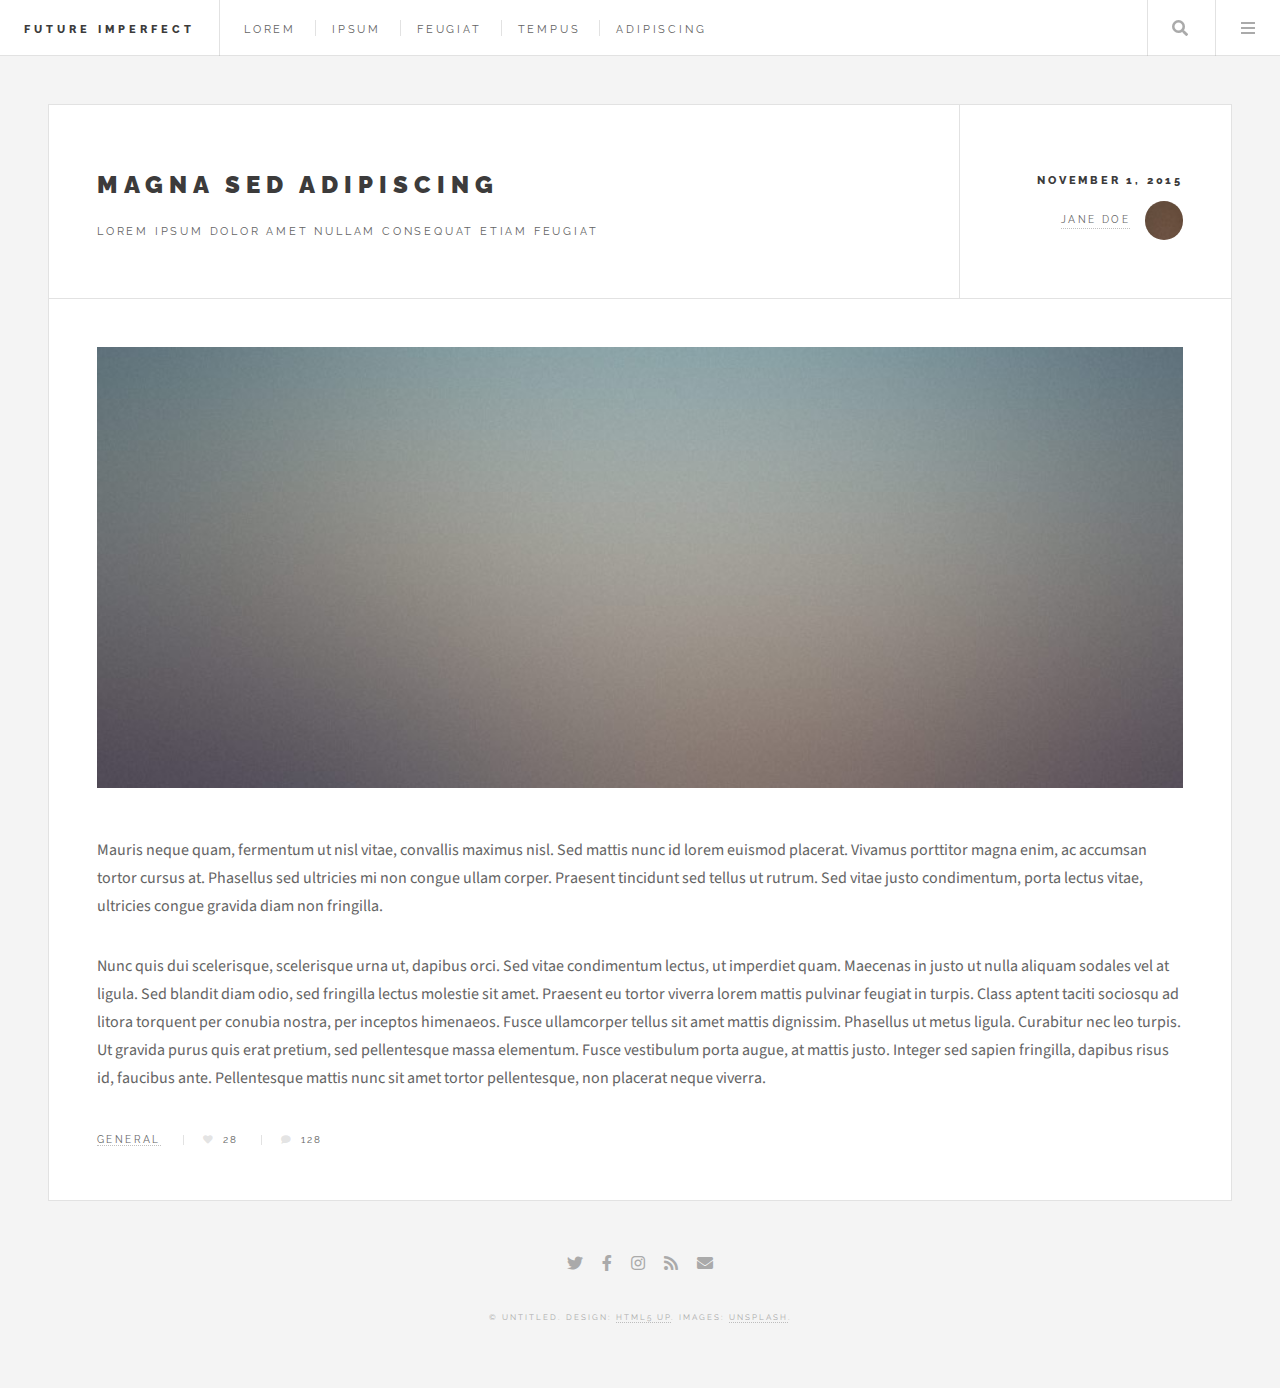
==== single.html @ 5e8f5e8c "new temp" ====
<!DOCTYPE HTML>
<!--
	Future Imperfect by HTML5 UP
	html5up.net | @ajlkn
	Free for personal and commercial use under the CCA 3.0 license (html5up.net/license)
-->
<html>
	<head>
		<title>Single - Future Imperfect by HTML5 UP</title>
		<meta charset="utf-8" />
		<meta name="viewport" content="width=device-width, initial-scale=1, user-scalable=no" />
		<link rel="stylesheet" href="assets/css/main.css" />
	</head>
	<body class="single is-preload">

		<!-- Wrapper -->
			<div id="wrapper">

				<!-- Header -->
					<header id="header">
						<h1><a href="index.html">Future Imperfect</a></h1>
						<nav class="links">
							<ul>
								<li><a href="#">Lorem</a></li>
								<li><a href="#">Ipsum</a></li>
								<li><a href="#">Feugiat</a></li>
								<li><a href="#">Tempus</a></li>
								<li><a href="#">Adipiscing</a></li>
							</ul>
						</nav>
						<nav class="main">
							<ul>
								<li class="search">
									<a class="fa-search" href="#search">Search</a>
									<form id="search" method="get" action="#">
										<input type="text" name="query" placeholder="Search" />
									</form>
								</li>
								<li class="menu">
									<a class="fa-bars" href="#menu">Menu</a>
								</li>
							</ul>
						</nav>
					</header>

				<!-- Menu -->
					<section id="menu">

						<!-- Search -->
							<section>
								<form class="search" method="get" action="#">
									<input type="text" name="query" placeholder="Search" />
								</form>
							</section>

						<!-- Links -->
							<section>
								<ul class="links">
									<li>
										<a href="#">
											<h3>Lorem ipsum</h3>
											<p>Feugiat tempus veroeros dolor</p>
										</a>
									</li>
									<li>
										<a href="#">
											<h3>Dolor sit amet</h3>
											<p>Sed vitae justo condimentum</p>
										</a>
									</li>
									<li>
										<a href="#">
											<h3>Feugiat veroeros</h3>
											<p>Phasellus sed ultricies mi congue</p>
										</a>
									</li>
									<li>
										<a href="#">
											<h3>Etiam sed consequat</h3>
											<p>Porta lectus amet ultricies</p>
										</a>
									</li>
								</ul>
							</section>

						<!-- Actions -->
							<section>
								<ul class="actions stacked">
									<li><a href="#" class="button large fit">Log In</a></li>
								</ul>
							</section>

					</section>

				<!-- Main -->
					<div id="main">

						<!-- Post -->
							<article class="post">
								<header>
									<div class="title">
										<h2><a href="#">Magna sed adipiscing</a></h2>
										<p>Lorem ipsum dolor amet nullam consequat etiam feugiat</p>
									</div>
									<div class="meta">
										<time class="published" datetime="2015-11-01">November 1, 2015</time>
										<a href="#" class="author"><span class="name">Jane Doe</span><img src="images/avatar.jpg" alt="" /></a>
									</div>
								</header>
								<span class="image featured"><img src="images/pic01.jpg" alt="" /></span>
								<p>Mauris neque quam, fermentum ut nisl vitae, convallis maximus nisl. Sed mattis nunc id lorem euismod placerat. Vivamus porttitor magna enim, ac accumsan tortor cursus at. Phasellus sed ultricies mi non congue ullam corper. Praesent tincidunt sed tellus ut rutrum. Sed vitae justo condimentum, porta lectus vitae, ultricies congue gravida diam non fringilla.</p>
								<p>Nunc quis dui scelerisque, scelerisque urna ut, dapibus orci. Sed vitae condimentum lectus, ut imperdiet quam. Maecenas in justo ut nulla aliquam sodales vel at ligula. Sed blandit diam odio, sed fringilla lectus molestie sit amet. Praesent eu tortor viverra lorem mattis pulvinar feugiat in turpis. Class aptent taciti sociosqu ad litora torquent per conubia nostra, per inceptos himenaeos. Fusce ullamcorper tellus sit amet mattis dignissim. Phasellus ut metus ligula. Curabitur nec leo turpis. Ut gravida purus quis erat pretium, sed pellentesque massa elementum. Fusce vestibulum porta augue, at mattis justo. Integer sed sapien fringilla, dapibus risus id, faucibus ante. Pellentesque mattis nunc sit amet tortor pellentesque, non placerat neque viverra. </p>
								<footer>
									<ul class="stats">
										<li><a href="#">General</a></li>
										<li><a href="#" class="icon solid fa-heart">28</a></li>
										<li><a href="#" class="icon solid fa-comment">128</a></li>
									</ul>
								</footer>
							</article>

					</div>

				<!-- Footer -->
					<section id="footer">
						<ul class="icons">
							<li><a href="#" class="icon brands fa-twitter"><span class="label">Twitter</span></a></li>
							<li><a href="#" class="icon brands fa-facebook-f"><span class="label">Facebook</span></a></li>
							<li><a href="#" class="icon brands fa-instagram"><span class="label">Instagram</span></a></li>
							<li><a href="#" class="icon solid fa-rss"><span class="label">RSS</span></a></li>
							<li><a href="#" class="icon solid fa-envelope"><span class="label">Email</span></a></li>
						</ul>
						<p class="copyright">&copy; Untitled. Design: <a href="http://html5up.net">HTML5 UP</a>. Images: <a href="http://unsplash.com">Unsplash</a>.</p>
					</section>

			</div>

		<!-- Scripts -->
			<script src="assets/js/jquery.min.js"></script>
			<script src="assets/js/browser.min.js"></script>
			<script src="assets/js/breakpoints.min.js"></script>
			<script src="assets/js/util.js"></script>
			<script src="assets/js/main.js"></script>

	</body>
</html>
---- assets/css/main.css ----
@import url(fontawesome-all.min.css);
@import url("https://fonts.googleapis.com/css?family=Source+Sans+Pro:400,700|Raleway:400,800,900");

/*
	Future Imperfect by HTML5 UP
	html5up.net | @ajlkn
	Free for personal and commercial use under the CCA 3.0 license (html5up.net/license)
*/

html, body, div, span, applet, object,
iframe, h1, h2, h3, h4, h5, h6, p, blockquote,
pre, a, abbr, acronym, address, big, cite,
code, del, dfn, em, img, ins, kbd, q, s, samp,
small, strike, strong, sub, sup, tt, var, b,
u, i, center, dl, dt, dd, ol, ul, li, fieldset,
form, label, legend, table, caption, tbody,
tfoot, thead, tr, th, td, article, aside,
canvas, details, embed, figure, figcaption,
footer, header, hgroup, menu, nav, output, ruby,
section, summary, time, mark, audio, video {
	margin: 0;
	padding: 0;
	border: 0;
	font-size: 100%;
	font: inherit;
	vertical-align: baseline;}

article, aside, details, figcaption, figure,
footer, header, hgroup, menu, nav, section {
	display: block;}

body {
	line-height: 1;
}

ol, ul {
	list-style: none;
}

blockquote, q {
	quotes: none;
}

	blockquote:before, blockquote:after, q:before, q:after {
		content: '';
		content: none;
	}

table {
	border-collapse: collapse;
	border-spacing: 0;
}

body {
	-webkit-text-size-adjust: none;
}

mark {
	background-color: transparent;
	color: inherit;
}

input::-moz-focus-inner {
	border: 0;
	padding: 0;
}

input, select, textarea {
	-moz-appearance: none;
	-webkit-appearance: none;
	-ms-appearance: none;
	appearance: none;
}

/* Basic */

	@-ms-viewport {
		width: device-width;
	}

	body {
		-ms-overflow-style: scrollbar;
	}

	@media screen and (max-width: 480px) {

		html, body {
			min-width: 320px;
		}

	}

	html {
		box-sizing: border-box;
	}

	*, *:before, *:after {
		box-sizing: inherit;
	}

	body {
		background: #f4f4f4;
	}

		body.is-preload *, body.is-preload *:before, body.is-preload *:after {
			-moz-animation: none !important;
			-webkit-animation: none !important;
			-ms-animation: none !important;
			animation: none !important;
			-moz-transition: none !important;
			-webkit-transition: none !important;
			-ms-transition: none !important;
			transition: none !important;
		}

/* Type */

	body, input, select, textarea {
		color: #646464;
		font-family: "Source Sans Pro", Helvetica, sans-serif;
		font-size: 14pt;
		font-weight: 400;
		line-height: 1.75;
	}

		@media screen and (max-width: 1680px) {

			body, input, select, textarea {
				font-size: 12pt;
			}

		}

		@media screen and (max-width: 1280px) {

			body, input, select, textarea {
				font-size: 12pt;
			}

		}

		@media screen and (max-width: 980px) {

			body, input, select, textarea {
				font-size: 12pt;
			}

		}

		@media screen and (max-width: 736px) {

			body, input, select, textarea {
				font-size: 12pt;
			}

		}

		@media screen and (max-width: 480px) {

			body, input, select, textarea {
				font-size: 12pt;
			}

		}

	a {
		-moz-transition: color 0.2s ease, border-bottom-color 0.2s ease;
		-webkit-transition: color 0.2s ease, border-bottom-color 0.2s ease;
		-ms-transition: color 0.2s ease, border-bottom-color 0.2s ease;
		transition: color 0.2s ease, border-bottom-color 0.2s ease;
		border-bottom: dotted 1px rgba(160, 160, 160, 0.65);
		color: inherit;
		text-decoration: none;
	}

		a:before {
			-moz-transition: color 0.2s ease;
			-webkit-transition: color 0.2s ease;
			-ms-transition: color 0.2s ease;
			transition: color 0.2s ease;
		}

		a:hover {
			border-bottom-color: transparent;
			color: #2ebaae !important;
		}

			a:hover:before {
				color: #2ebaae !important;
			}

	strong, b {
		color: #3c3b3b;
		font-weight: 700;
	}

	em, i {
		font-style: italic;
	}

	p {
		margin: 0 0 2em 0;
	}

	h1, h2, h3, h4, h5, h6 {
		color: #3c3b3b;
		font-family: "Raleway", Helvetica, sans-serif;
		font-weight: 800;
		letter-spacing: 0.25em;
		line-height: 1.65;
		margin: 0 0 1em 0;
		text-transform: uppercase;
	}

		h1 a, h2 a, h3 a, h4 a, h5 a, h6 a {
			color: inherit;
			border-bottom: 0;
		}

	h2 {
		font-size: 1.1em;
	}

	h3 {
		font-size: 0.9em;
	}

	h4 {
		font-size: 0.7em;
	}

	h5 {
		font-size: 0.7em;
	}

	h6 {
		font-size: 0.7em;
	}

	sub {
		font-size: 0.8em;
		position: relative;
		top: 0.5em;
	}

	sup {
		font-size: 0.8em;
		position: relative;
		top: -0.5em;
	}

	blockquote {
		border-left: solid 4px rgba(160, 160, 160, 0.3);
		font-style: italic;
		margin: 0 0 2em 0;
		padding: 0.5em 0 0.5em 2em;
	}

	code {
		background: rgba(160, 160, 160, 0.075);
		border: solid 1px rgba(160, 160, 160, 0.3);
		font-family: "Courier New", monospace;
		font-size: 0.9em;
		margin: 0 0.25em;
		padding: 0.25em 0.65em;
	}

	pre {
		-webkit-overflow-scrolling: touch;
		font-family: "Courier New", monospace;
		font-size: 0.9em;
		margin: 0 0 2em 0;
	}

		pre code {
			display: block;
			line-height: 1.75em;
			padding: 1em 1.5em;
			overflow-x: auto;
		}

	hr {
		border: 0;
		border-bottom: solid 1px rgba(160, 160, 160, 0.3);
		margin: 2em 0;
	}

		hr.major {
			margin: 3em 0;
		}

	.align-left {
		text-align: left;
	}

	.align-center {
		text-align: center;
	}

	.align-right {
		text-align: right;
	}

/* Row */

	.row {
		display: flex;
		flex-wrap: wrap;
		box-sizing: border-box;
		align-items: stretch;
	}

		.row > * {
			box-sizing: border-box;
		}

		.row.gtr-uniform > * > :last-child {
			margin-bottom: 0;
		}

		.row.aln-left {
			justify-content: flex-start;
		}

		.row.aln-center {
			justify-content: center;
		}

		.row.aln-right {
			justify-content: flex-end;
		}

		.row.aln-top {
			align-items: flex-start;
		}

		.row.aln-middle {
			align-items: center;
		}

		.row.aln-bottom {
			align-items: flex-end;
		}

		.row > .imp {
			order: -1;
		}

		.row > .col-1 {
			width: 8.33333%;
		}

		.row > .off-1 {
			margin-left: 8.33333%;
		}

		.row > .col-2 {
			width: 16.66667%;
		}

		.row > .off-2 {
			margin-left: 16.66667%;
		}

		.row > .col-3 {
			width: 25%;
		}

		.row > .off-3 {
			margin-left: 25%;
		}

		.row > .col-4 {
			width: 33.33333%;
		}

		.row > .off-4 {
			margin-left: 33.33333%;
		}

		.row > .col-5 {
			width: 41.66667%;
		}

		.row > .off-5 {
			margin-left: 41.66667%;
		}

		.row > .col-6 {
			width: 50%;
		}

		.row > .off-6 {
			margin-left: 50%;
		}

		.row > .col-7 {
			width: 58.33333%;
		}

		.row > .off-7 {
			margin-left: 58.33333%;
		}

		.row > .col-8 {
			width: 66.66667%;
		}

		.row > .off-8 {
			margin-left: 66.66667%;
		}

		.row > .col-9 {
			width: 75%;
		}

		.row > .off-9 {
			margin-left: 75%;
		}

		.row > .col-10 {
			width: 83.33333%;
		}

		.row > .off-10 {
			margin-left: 83.33333%;
		}

		.row > .col-11 {
			width: 91.66667%;
		}

		.row > .off-11 {
			margin-left: 91.66667%;
		}

		.row > .col-12 {
			width: 100%;
		}

		.row > .off-12 {
			margin-left: 100%;
		}

		.row.gtr-0 {
			margin-top: 0;
			margin-left: 0em;
		}

			.row.gtr-0 > * {
				padding: 0 0 0 0em;
			}

			.row.gtr-0.gtr-uniform {
				margin-top: 0em;
			}

				.row.gtr-0.gtr-uniform > * {
					padding-top: 0em;
				}

		.row.gtr-25 {
			margin-top: 0;
			margin-left: -0.25em;
		}

			.row.gtr-25 > * {
				padding: 0 0 0 0.25em;
			}

			.row.gtr-25.gtr-uniform {
				margin-top: -0.25em;
			}

				.row.gtr-25.gtr-uniform > * {
					padding-top: 0.25em;
				}

		.row.gtr-50 {
			margin-top: 0;
			margin-left: -0.5em;
		}

			.row.gtr-50 > * {
				padding: 0 0 0 0.5em;
			}

			.row.gtr-50.gtr-uniform {
				margin-top: -0.5em;
			}

				.row.gtr-50.gtr-uniform > * {
					padding-top: 0.5em;
				}

		.row {
			margin-top: 0;
			margin-left: -1em;
		}

			.row > * {
				padding: 0 0 0 1em;
			}

			.row.gtr-uniform {
				margin-top: -1em;
			}

				.row.gtr-uniform > * {
					padding-top: 1em;
				}

		.row.gtr-150 {
			margin-top: 0;
			margin-left: -1.5em;
		}

			.row.gtr-150 > * {
				padding: 0 0 0 1.5em;
			}

			.row.gtr-150.gtr-uniform {
				margin-top: -1.5em;
			}

				.row.gtr-150.gtr-uniform > * {
					padding-top: 1.5em;
				}

		.row.gtr-200 {
			margin-top: 0;
			margin-left: -2em;
		}

			.row.gtr-200 > * {
				padding: 0 0 0 2em;
			}

			.row.gtr-200.gtr-uniform {
				margin-top: -2em;
			}

				.row.gtr-200.gtr-uniform > * {
					padding-top: 2em;
				}

		@media screen and (max-width: 1680px) {

			.row {
				display: flex;
				flex-wrap: wrap;
				box-sizing: border-box;
				align-items: stretch;
			}

				.row > * {
					box-sizing: border-box;
				}

				.row.gtr-uniform > * > :last-child {
					margin-bottom: 0;
				}

				.row.aln-left {
					justify-content: flex-start;
				}

				.row.aln-center {
					justify-content: center;
				}

				.row.aln-right {
					justify-content: flex-end;
				}

				.row.aln-top {
					align-items: flex-start;
				}

				.row.aln-middle {
					align-items: center;
				}

				.row.aln-bottom {
					align-items: flex-end;
				}

				.row > .imp-xlarge {
					order: -1;
				}

				.row > .col-1-xlarge {
					width: 8.33333%;
				}

				.row > .off-1-xlarge {
					margin-left: 8.33333%;
				}

				.row > .col-2-xlarge {
					width: 16.66667%;
				}

				.row > .off-2-xlarge {
					margin-left: 16.66667%;
				}

				.row > .col-3-xlarge {
					width: 25%;
				}

				.row > .off-3-xlarge {
					margin-left: 25%;
				}

				.row > .col-4-xlarge {
					width: 33.33333%;
				}

				.row > .off-4-xlarge {
					margin-left: 33.33333%;
				}

				.row > .col-5-xlarge {
					width: 41.66667%;
				}

				.row > .off-5-xlarge {
					margin-left: 41.66667%;
				}

				.row > .col-6-xlarge {
					width: 50%;
				}

				.row > .off-6-xlarge {
					margin-left: 50%;
				}

				.row > .col-7-xlarge {
					width: 58.33333%;
				}

				.row > .off-7-xlarge {
					margin-left: 58.33333%;
				}

				.row > .col-8-xlarge {
					width: 66.66667%;
				}

				.row > .off-8-xlarge {
					margin-left: 66.66667%;
				}

				.row > .col-9-xlarge {
					width: 75%;
				}

				.row > .off-9-xlarge {
					margin-left: 75%;
				}

				.row > .col-10-xlarge {
					width: 83.33333%;
				}

				.row > .off-10-xlarge {
					margin-left: 83.33333%;
				}

				.row > .col-11-xlarge {
					width: 91.66667%;
				}

				.row > .off-11-xlarge {
					margin-left: 91.66667%;
				}

				.row > .col-12-xlarge {
					width: 100%;
				}

				.row > .off-12-xlarge {
					margin-left: 100%;
				}

				.row.gtr-0 {
					margin-top: 0;
					margin-left: 0em;
				}

					.row.gtr-0 > * {
						padding: 0 0 0 0em;
					}

					.row.gtr-0.gtr-uniform {
						margin-top: 0em;
					}

						.row.gtr-0.gtr-uniform > * {
							padding-top: 0em;
						}

				.row.gtr-25 {
					margin-top: 0;
					margin-left: -0.25em;
				}

					.row.gtr-25 > * {
						padding: 0 0 0 0.25em;
					}

					.row.gtr-25.gtr-uniform {
						margin-top: -0.25em;
					}

						.row.gtr-25.gtr-uniform > * {
							padding-top: 0.25em;
						}

				.row.gtr-50 {
					margin-top: 0;
					margin-left: -0.5em;
				}

					.row.gtr-50 > * {
						padding: 0 0 0 0.5em;
					}

					.row.gtr-50.gtr-uniform {
						margin-top: -0.5em;
					}

						.row.gtr-50.gtr-uniform > * {
							padding-top: 0.5em;
						}

				.row {
					margin-top: 0;
					margin-left: -1em;
				}

					.row > * {
						padding: 0 0 0 1em;
					}

					.row.gtr-uniform {
						margin-top: -1em;
					}

						.row.gtr-uniform > * {
							padding-top: 1em;
						}

				.row.gtr-150 {
					margin-top: 0;
					margin-left: -1.5em;
				}

					.row.gtr-150 > * {
						padding: 0 0 0 1.5em;
					}

					.row.gtr-150.gtr-uniform {
						margin-top: -1.5em;
					}

						.row.gtr-150.gtr-uniform > * {
							padding-top: 1.5em;
						}

				.row.gtr-200 {
					margin-top: 0;
					margin-left: -2em;
				}

					.row.gtr-200 > * {
						padding: 0 0 0 2em;
					}

					.row.gtr-200.gtr-uniform {
						margin-top: -2em;
					}

						.row.gtr-200.gtr-uniform > * {
							padding-top: 2em;
						}

		}

		@media screen and (max-width: 1280px) {

			.row {
				display: flex;
				flex-wrap: wrap;
				box-sizing: border-box;
				align-items: stretch;
			}

				.row > * {
					box-sizing: border-box;
				}

				.row.gtr-uniform > * > :last-child {
					margin-bottom: 0;
				}

				.row.aln-left {
					justify-content: flex-start;
				}

				.row.aln-center {
					justify-content: center;
				}

				.row.aln-right {
					justify-content: flex-end;
				}

				.row.aln-top {
					align-items: flex-start;
				}

				.row.aln-middle {
					align-items: center;
				}

				.row.aln-bottom {
					align-items: flex-end;
				}

				.row > .imp-large {
					order: -1;
				}

				.row > .col-1-large {
					width: 8.33333%;
				}

				.row > .off-1-large {
					margin-left: 8.33333%;
				}

				.row > .col-2-large {
					width: 16.66667%;
				}

				.row > .off-2-large {
					margin-left: 16.66667%;
				}

				.row > .col-3-large {
					width: 25%;
				}

				.row > .off-3-large {
					margin-left: 25%;
				}

				.row > .col-4-large {
					width: 33.33333%;
				}

				.row > .off-4-large {
					margin-left: 33.33333%;
				}

				.row > .col-5-large {
					width: 41.66667%;
				}

				.row > .off-5-large {
					margin-left: 41.66667%;
				}

				.row > .col-6-large {
					width: 50%;
				}

				.row > .off-6-large {
					margin-left: 50%;
				}

				.row > .col-7-large {
					width: 58.33333%;
				}

				.row > .off-7-large {
					margin-left: 58.33333%;
				}

				.row > .col-8-large {
					width: 66.66667%;
				}

				.row > .off-8-large {
					margin-left: 66.66667%;
				}

				.row > .col-9-large {
					width: 75%;
				}

				.row > .off-9-large {
					margin-left: 75%;
				}

				.row > .col-10-large {
					width: 83.33333%;
				}

				.row > .off-10-large {
					margin-left: 83.33333%;
				}

				.row > .col-11-large {
					width: 91.66667%;
				}

				.row > .off-11-large {
					margin-left: 91.66667%;
				}

				.row > .col-12-large {
					width: 100%;
				}

				.row > .off-12-large {
					margin-left: 100%;
				}

				.row.gtr-0 {
					margin-top: 0;
					margin-left: 0em;
				}

					.row.gtr-0 > * {
						padding: 0 0 0 0em;
					}

					.row.gtr-0.gtr-uniform {
						margin-top: 0em;
					}

						.row.gtr-0.gtr-uniform > * {
							padding-top: 0em;
						}

				.row.gtr-25 {
					margin-top: 0;
					margin-left: -0.25em;
				}

					.row.gtr-25 > * {
						padding: 0 0 0 0.25em;
					}

					.row.gtr-25.gtr-uniform {
						margin-top: -0.25em;
					}

						.row.gtr-25.gtr-uniform > * {
							padding-top: 0.25em;
						}

				.row.gtr-50 {
					margin-top: 0;
					margin-left: -0.5em;
				}

					.row.gtr-50 > * {
						padding: 0 0 0 0.5em;
					}

					.row.gtr-50.gtr-uniform {
						margin-top: -0.5em;
					}

						.row.gtr-50.gtr-uniform > * {
							padding-top: 0.5em;
						}

				.row {
					margin-top: 0;
					margin-left: -1em;
				}

					.row > * {
						padding: 0 0 0 1em;
					}

					.row.gtr-uniform {
						margin-top: -1em;
					}

						.row.gtr-uniform > * {
							padding-top: 1em;
						}

				.row.gtr-150 {
					margin-top: 0;
					margin-left: -1.5em;
				}

					.row.gtr-150 > * {
						padding: 0 0 0 1.5em;
					}

					.row.gtr-150.gtr-uniform {
						margin-top: -1.5em;
					}

						.row.gtr-150.gtr-uniform > * {
							padding-top: 1.5em;
						}

				.row.gtr-200 {
					margin-top: 0;
					margin-left: -2em;
				}

					.row.gtr-200 > * {
						padding: 0 0 0 2em;
					}

					.row.gtr-200.gtr-uniform {
						margin-top: -2em;
					}

						.row.gtr-200.gtr-uniform > * {
							padding-top: 2em;
						}

		}

		@media screen and (max-width: 980px) {

			.row {
				display: flex;
				flex-wrap: wrap;
				box-sizing: border-box;
				align-items: stretch;
			}

				.row > * {
					box-sizing: border-box;
				}

				.row.gtr-uniform > * > :last-child {
					margin-bottom: 0;
				}

				.row.aln-left {
					justify-content: flex-start;
				}

				.row.aln-center {
					justify-content: center;
				}

				.row.aln-right {
					justify-content: flex-end;
				}

				.row.aln-top {
					align-items: flex-start;
				}

				.row.aln-middle {
					align-items: center;
				}

				.row.aln-bottom {
					align-items: flex-end;
				}

				.row > .imp-medium {
					order: -1;
				}

				.row > .col-1-medium {
					width: 8.33333%;
				}

				.row > .off-1-medium {
					margin-left: 8.33333%;
				}

				.row > .col-2-medium {
					width: 16.66667%;
				}

				.row > .off-2-medium {
					margin-left: 16.66667%;
				}

				.row > .col-3-medium {
					width: 25%;
				}

				.row > .off-3-medium {
					margin-left: 25%;
				}

				.row > .col-4-medium {
					width: 33.33333%;
				}

				.row > .off-4-medium {
					margin-left: 33.33333%;
				}

				.row > .col-5-medium {
					width: 41.66667%;
				}

				.row > .off-5-medium {
					margin-left: 41.66667%;
				}

				.row > .col-6-medium {
					width: 50%;
				}

				.row > .off-6-medium {
					margin-left: 50%;
				}

				.row > .col-7-medium {
					width: 58.33333%;
				}

				.row > .off-7-medium {
					margin-left: 58.33333%;
				}

				.row > .col-8-medium {
					width: 66.66667%;
				}

				.row > .off-8-medium {
					margin-left: 66.66667%;
				}

				.row > .col-9-medium {
					width: 75%;
				}

				.row > .off-9-medium {
					margin-left: 75%;
				}

				.row > .col-10-medium {
					width: 83.33333%;
				}

				.row > .off-10-medium {
					margin-left: 83.33333%;
				}

				.row > .col-11-medium {
					width: 91.66667%;
				}

				.row > .off-11-medium {
					margin-left: 91.66667%;
				}

				.row > .col-12-medium {
					width: 100%;
				}

				.row > .off-12-medium {
					margin-left: 100%;
				}

				.row.gtr-0 {
					margin-top: 0;
					margin-left: 0em;
				}

					.row.gtr-0 > * {
						padding: 0 0 0 0em;
					}

					.row.gtr-0.gtr-uniform {
						margin-top: 0em;
					}

						.row.gtr-0.gtr-uniform > * {
							padding-top: 0em;
						}

				.row.gtr-25 {
					margin-top: 0;
					margin-left: -0.25em;
				}

					.row.gtr-25 > * {
						padding: 0 0 0 0.25em;
					}

					.row.gtr-25.gtr-uniform {
						margin-top: -0.25em;
					}

						.row.gtr-25.gtr-uniform > * {
							padding-top: 0.25em;
						}

				.row.gtr-50 {
					margin-top: 0;
					margin-left: -0.5em;
				}

					.row.gtr-50 > * {
						padding: 0 0 0 0.5em;
					}

					.row.gtr-50.gtr-uniform {
						margin-top: -0.5em;
					}

						.row.gtr-50.gtr-uniform > * {
							padding-top: 0.5em;
						}

				.row {
					margin-top: 0;
					margin-left: -1em;
				}

					.row > * {
						padding: 0 0 0 1em;
					}

					.row.gtr-uniform {
						margin-top: -1em;
					}

						.row.gtr-uniform > * {
							padding-top: 1em;
						}

				.row.gtr-150 {
					margin-top: 0;
					margin-left: -1.5em;
				}

					.row.gtr-150 > * {
						padding: 0 0 0 1.5em;
					}

					.row.gtr-150.gtr-uniform {
						margin-top: -1.5em;
					}

						.row.gtr-150.gtr-uniform > * {
							padding-top: 1.5em;
						}

				.row.gtr-200 {
					margin-top: 0;
					margin-left: -2em;
				}

					.row.gtr-200 > * {
						padding: 0 0 0 2em;
					}

					.row.gtr-200.gtr-uniform {
						margin-top: -2em;
					}

						.row.gtr-200.gtr-uniform > * {
							padding-top: 2em;
						}

		}

		@media screen and (max-width: 736px) {

			.row {
				display: flex;
				flex-wrap: wrap;
				box-sizing: border-box;
				align-items: stretch;
			}

				.row > * {
					box-sizing: border-box;
				}

				.row.gtr-uniform > * > :last-child {
					margin-bottom: 0;
				}

				.row.aln-left {
					justify-content: flex-start;
				}

				.row.aln-center {
					justify-content: center;
				}

				.row.aln-right {
					justify-content: flex-end;
				}

				.row.aln-top {
					align-items: flex-start;
				}

				.row.aln-middle {
					align-items: center;
				}

				.row.aln-bottom {
					align-items: flex-end;
				}

				.row > .imp-small {
					order: -1;
				}

				.row > .col-1-small {
					width: 8.33333%;
				}

				.row > .off-1-small {
					margin-left: 8.33333%;
				}

				.row > .col-2-small {
					width: 16.66667%;
				}

				.row > .off-2-small {
					margin-left: 16.66667%;
				}

				.row > .col-3-small {
					width: 25%;
				}

				.row > .off-3-small {
					margin-left: 25%;
				}

				.row > .col-4-small {
					width: 33.33333%;
				}

				.row > .off-4-small {
					margin-left: 33.33333%;
				}

				.row > .col-5-small {
					width: 41.66667%;
				}

				.row > .off-5-small {
					margin-left: 41.66667%;
				}

				.row > .col-6-small {
					width: 50%;
				}

				.row > .off-6-small {
					margin-left: 50%;
				}

				.row > .col-7-small {
					width: 58.33333%;
				}

				.row > .off-7-small {
					margin-left: 58.33333%;
				}

				.row > .col-8-small {
					width: 66.66667%;
				}

				.row > .off-8-small {
					margin-left: 66.66667%;
				}

				.row > .col-9-small {
					width: 75%;
				}

				.row > .off-9-small {
					margin-left: 75%;
				}

				.row > .col-10-small {
					width: 83.33333%;
				}

				.row > .off-10-small {
					margin-left: 83.33333%;
				}

				.row > .col-11-small {
					width: 91.66667%;
				}

				.row > .off-11-small {
					margin-left: 91.66667%;
				}

				.row > .col-12-small {
					width: 100%;
				}

				.row > .off-12-small {
					margin-left: 100%;
				}

				.row.gtr-0 {
					margin-top: 0;
					margin-left: 0em;
				}

					.row.gtr-0 > * {
						padding: 0 0 0 0em;
					}

					.row.gtr-0.gtr-uniform {
						margin-top: 0em;
					}

						.row.gtr-0.gtr-uniform > * {
							padding-top: 0em;
						}

				.row.gtr-25 {
					margin-top: 0;
					margin-left: -0.25em;
				}

					.row.gtr-25 > * {
						padding: 0 0 0 0.25em;
					}

					.row.gtr-25.gtr-uniform {
						margin-top: -0.25em;
					}

						.row.gtr-25.gtr-uniform > * {
							padding-top: 0.25em;
						}

				.row.gtr-50 {
					margin-top: 0;
					margin-left: -0.5em;
				}

					.row.gtr-50 > * {
						padding: 0 0 0 0.5em;
					}

					.row.gtr-50.gtr-uniform {
						margin-top: -0.5em;
					}

						.row.gtr-50.gtr-uniform > * {
							padding-top: 0.5em;
						}

				.row {
					margin-top: 0;
					margin-left: -1em;
				}

					.row > * {
						padding: 0 0 0 1em;
					}

					.row.gtr-uniform {
						margin-top: -1em;
					}

						.row.gtr-uniform > * {
							padding-top: 1em;
						}

				.row.gtr-150 {
					margin-top: 0;
					margin-left: -1.5em;
				}

					.row.gtr-150 > * {
						padding: 0 0 0 1.5em;
					}

					.row.gtr-150.gtr-uniform {
						margin-top: -1.5em;
					}

						.row.gtr-150.gtr-uniform > * {
							padding-top: 1.5em;
						}

				.row.gtr-200 {
					margin-top: 0;
					margin-left: -2em;
				}

					.row.gtr-200 > * {
						padding: 0 0 0 2em;
					}

					.row.gtr-200.gtr-uniform {
						margin-top: -2em;
					}

						.row.gtr-200.gtr-uniform > * {
							padding-top: 2em;
						}

		}

		@media screen and (max-width: 480px) {

			.row {
				display: flex;
				flex-wrap: wrap;
				box-sizing: border-box;
				align-items: stretch;
			}

				.row > * {
					box-sizing: border-box;
				}

				.row.gtr-uniform > * > :last-child {
					margin-bottom: 0;
				}

				.row.aln-left {
					justify-content: flex-start;
				}

				.row.aln-center {
					justify-content: center;
				}

				.row.aln-right {
					justify-content: flex-end;
				}

				.row.aln-top {
					align-items: flex-start;
				}

				.row.aln-middle {
					align-items: center;
				}

				.row.aln-bottom {
					align-items: flex-end;
				}

				.row > .imp-xsmall {
					order: -1;
				}

				.row > .col-1-xsmall {
					width: 8.33333%;
				}

				.row > .off-1-xsmall {
					margin-left: 8.33333%;
				}

				.row > .col-2-xsmall {
					width: 16.66667%;
				}

				.row > .off-2-xsmall {
					margin-left: 16.66667%;
				}

				.row > .col-3-xsmall {
					width: 25%;
				}

				.row > .off-3-xsmall {
					margin-left: 25%;
				}

				.row > .col-4-xsmall {
					width: 33.33333%;
				}

				.row > .off-4-xsmall {
					margin-left: 33.33333%;
				}

				.row > .col-5-xsmall {
					width: 41.66667%;
				}

				.row > .off-5-xsmall {
					margin-left: 41.66667%;
				}

				.row > .col-6-xsmall {
					width: 50%;
				}

				.row > .off-6-xsmall {
					margin-left: 50%;
				}

				.row > .col-7-xsmall {
					width: 58.33333%;
				}

				.row > .off-7-xsmall {
					margin-left: 58.33333%;
				}

				.row > .col-8-xsmall {
					width: 66.66667%;
				}

				.row > .off-8-xsmall {
					margin-left: 66.66667%;
				}

				.row > .col-9-xsmall {
					width: 75%;
				}

				.row > .off-9-xsmall {
					margin-left: 75%;
				}

				.row > .col-10-xsmall {
					width: 83.33333%;
				}

				.row > .off-10-xsmall {
					margin-left: 83.33333%;
				}

				.row > .col-11-xsmall {
					width: 91.66667%;
				}

				.row > .off-11-xsmall {
					margin-left: 91.66667%;
				}

				.row > .col-12-xsmall {
					width: 100%;
				}

				.row > .off-12-xsmall {
					margin-left: 100%;
				}

				.row.gtr-0 {
					margin-top: 0;
					margin-left: 0em;
				}

					.row.gtr-0 > * {
						padding: 0 0 0 0em;
					}

					.row.gtr-0.gtr-uniform {
						margin-top: 0em;
					}

						.row.gtr-0.gtr-uniform > * {
							padding-top: 0em;
						}

				.row.gtr-25 {
					margin-top: 0;
					margin-left: -0.25em;
				}

					.row.gtr-25 > * {
						padding: 0 0 0 0.25em;
					}

					.row.gtr-25.gtr-uniform {
						margin-top: -0.25em;
					}

						.row.gtr-25.gtr-uniform > * {
							padding-top: 0.25em;
						}

				.row.gtr-50 {
					margin-top: 0;
					margin-left: -0.5em;
				}

					.row.gtr-50 > * {
						padding: 0 0 0 0.5em;
					}

					.row.gtr-50.gtr-uniform {
						margin-top: -0.5em;
					}

						.row.gtr-50.gtr-uniform > * {
							padding-top: 0.5em;
						}

				.row {
					margin-top: 0;
					margin-left: -1em;
				}

					.row > * {
						padding: 0 0 0 1em;
					}

					.row.gtr-uniform {
						margin-top: -1em;
					}

						.row.gtr-uniform > * {
							padding-top: 1em;
						}

				.row.gtr-150 {
					margin-top: 0;
					margin-left: -1.5em;
				}

					.row.gtr-150 > * {
						padding: 0 0 0 1.5em;
					}

					.row.gtr-150.gtr-uniform {
						margin-top: -1.5em;
					}

						.row.gtr-150.gtr-uniform > * {
							padding-top: 1.5em;
						}

				.row.gtr-200 {
					margin-top: 0;
					margin-left: -2em;
				}

					.row.gtr-200 > * {
						padding: 0 0 0 2em;
					}

					.row.gtr-200.gtr-uniform {
						margin-top: -2em;
					}

						.row.gtr-200.gtr-uniform > * {
							padding-top: 2em;
						}

		}

/* Author */

	.author {
		display: -moz-flex;
		display: -webkit-flex;
		display: -ms-flex;
		display: flex;
		-moz-flex-direction: row;
		-webkit-flex-direction: row;
		-ms-flex-direction: row;
		flex-direction: row;
		-moz-align-items: center;
		-webkit-align-items: center;
		-ms-align-items: center;
		align-items: center;
		-moz-justify-content: -moz-flex-end;
		-webkit-justify-content: -webkit-flex-end;
		-ms-justify-content: -ms-flex-end;
		justify-content: flex-end;
		border-bottom: 0;
		font-family: "Raleway", Helvetica, sans-serif;
		font-size: 0.6em;
		font-weight: 400;
		letter-spacing: 0.25em;
		text-transform: uppercase;
		white-space: nowrap;
	}

		.author .name {
			-moz-transition: border-bottom-color 0.2s ease;
			-webkit-transition: border-bottom-color 0.2s ease;
			-ms-transition: border-bottom-color 0.2s ease;
			transition: border-bottom-color 0.2s ease;
			border-bottom: dotted 1px rgba(160, 160, 160, 0.65);
			display: block;
			margin: 0 1.5em 0 0;
		}

		.author img {
			border-radius: 100%;
			display: block;
			width: 4em;
		}

		.author:hover .name {
			border-bottom-color: transparent;
		}

/* Blurb */

	.blurb h2 {
		font-size: 0.8em;
		margin: 0 0 1.5em 0;
	}

	.blurb h3 {
		font-size: 0.7em;
	}

	.blurb p {
		font-size: 0.9em;
	}

/* Box */

	.box {
		border: solid 1px rgba(160, 160, 160, 0.3);
		margin-bottom: 2em;
		padding: 1.5em;
	}

		.box > :last-child,
		.box > :last-child > :last-child,
		.box > :last-child > :last-child > :last-child {
			margin-bottom: 0;
		}

		.box.alt {
			border: 0;
			border-radius: 0;
			padding: 0;
		}

/* Button */

	input[type="submit"],
	input[type="reset"],
	input[type="button"],
	button,
	.button {
		-moz-appearance: none;
		-webkit-appearance: none;
		-ms-appearance: none;
		appearance: none;
		-moz-transition: background-color 0.2s ease, box-shadow 0.2s ease, color 0.2s ease;
		-webkit-transition: background-color 0.2s ease, box-shadow 0.2s ease, color 0.2s ease;
		-ms-transition: background-color 0.2s ease, box-shadow 0.2s ease, color 0.2s ease;
		transition: background-color 0.2s ease, box-shadow 0.2s ease, color 0.2s ease;
		background-color: transparent;
		border: 0;
		box-shadow: inset 0 0 0 1px rgba(160, 160, 160, 0.3);
		color: #3c3b3b !important;
		cursor: pointer;
		display: inline-block;
		font-family: "Raleway", Helvetica, sans-serif;
		font-size: 0.6em;
		font-weight: 800;
		height: 4.8125em;
		letter-spacing: 0.25em;
		line-height: 4.8125em;
		padding: 0 2.5em;
		text-align: center;
		text-decoration: none;
		text-transform: uppercase;
		white-space: nowrap;
	}

		input[type="submit"]:hover,
		input[type="reset"]:hover,
		input[type="button"]:hover,
		button:hover,
		.button:hover {
			box-shadow: inset 0 0 0 1px #2ebaae;
			color: #2ebaae !important;
		}

			input[type="submit"]:hover:active,
			input[type="reset"]:hover:active,
			input[type="button"]:hover:active,
			button:hover:active,
			.button:hover:active {
				background-color: rgba(46, 186, 174, 0.05);
			}

		input[type="submit"]:before, input[type="submit"]:after,
		input[type="reset"]:before,
		input[type="reset"]:after,
		input[type="button"]:before,
		input[type="button"]:after,
		button:before,
		button:after,
		.button:before,
		.button:after {
			color: #aaaaaa;
			position: relative;
		}

		input[type="submit"]:before,
		input[type="reset"]:before,
		input[type="button"]:before,
		button:before,
		.button:before {
			left: -1em;
			padding: 0 0 0 0.75em;
		}

		input[type="submit"]:after,
		input[type="reset"]:after,
		input[type="button"]:after,
		button:after,
		.button:after {
			left: 1em;
			padding: 0 0.75em 0 0;
		}

		input[type="submit"].fit,
		input[type="reset"].fit,
		input[type="button"].fit,
		button.fit,
		.button.fit {
			width: 100%;
		}

		input[type="submit"].large,
		input[type="reset"].large,
		input[type="button"].large,
		button.large,
		.button.large {
			font-size: 0.7em;
			padding: 0 3em;
		}

		input[type="submit"].small,
		input[type="reset"].small,
		input[type="button"].small,
		button.small,
		.button.small {
			font-size: 0.5em;
		}

		input[type="submit"].disabled, input[type="submit"]:disabled,
		input[type="reset"].disabled,
		input[type="reset"]:disabled,
		input[type="button"].disabled,
		input[type="button"]:disabled,
		button.disabled,
		button:disabled,
		.button.disabled,
		.button:disabled {
			pointer-events: none;
			color: rgba(160, 160, 160, 0.3) !important;
		}

			input[type="submit"].disabled:before, input[type="submit"]:disabled:before,
			input[type="reset"].disabled:before,
			input[type="reset"]:disabled:before,
			input[type="button"].disabled:before,
			input[type="button"]:disabled:before,
			button.disabled:before,
			button:disabled:before,
			.button.disabled:before,
			.button:disabled:before {
				color: rgba(160, 160, 160, 0.3) !important;
			}

/* Form */

	form {
		margin: 0 0 2em 0;
	}

		form.search {
			text-decoration: none;
			position: relative;
		}

			form.search:before {
				-moz-osx-font-smoothing: grayscale;
				-webkit-font-smoothing: antialiased;
				display: inline-block;
				font-style: normal;
				font-variant: normal;
				text-rendering: auto;
				line-height: 1;
				text-transform: none !important;
				font-family: 'Font Awesome 5 Free';
				font-weight: 900;
			}

			form.search:before {
				color: #aaaaaa;
				content: '\f002';
				display: block;
				height: 2.75em;
				left: 0;
				line-height: 2.75em;
				position: absolute;
				text-align: center;
				top: 0;
				width: 2.5em;
			}

			form.search > input:first-child {
				padding-left: 2.5em;
			}

	label {
		color: #3c3b3b;
		display: block;
		font-size: 0.9em;
		font-weight: 700;
		margin: 0 0 1em 0;
	}

	input[type="text"],
	input[type="password"],
	input[type="email"],
	input[type="tel"],
	select,
	textarea {
		-moz-appearance: none;
		-webkit-appearance: none;
		-ms-appearance: none;
		appearance: none;
		background: rgba(160, 160, 160, 0.075);
		border: none;
		border: solid 1px rgba(160, 160, 160, 0.3);
		border-radius: 0;
		color: inherit;
		display: block;
		outline: 0;
		padding: 0 1em;
		text-decoration: none;
		width: 100%;
	}

		input[type="text"]:invalid,
		input[type="password"]:invalid,
		input[type="email"]:invalid,
		input[type="tel"]:invalid,
		select:invalid,
		textarea:invalid {
			box-shadow: none;
		}

		input[type="text"]:focus,
		input[type="password"]:focus,
		input[type="email"]:focus,
		input[type="tel"]:focus,
		select:focus,
		textarea:focus {
			border-color: #2ebaae;
			box-shadow: inset 0 0 0 1px #2ebaae;
		}

	.select-wrapper {
		text-decoration: none;
		display: block;
		position: relative;
	}

		.select-wrapper:before {
			-moz-osx-font-smoothing: grayscale;
			-webkit-font-smoothing: antialiased;
			display: inline-block;
			font-style: normal;
			font-variant: normal;
			text-rendering: auto;
			line-height: 1;
			text-transform: none !important;
			font-family: 'Font Awesome 5 Free';
			font-weight: 900;
		}

		.select-wrapper:before {
			color: rgba(160, 160, 160, 0.3);
			content: '\f078';
			display: block;
			height: 2.75em;
			line-height: 2.75em;
			pointer-events: none;
			position: absolute;
			right: 0;
			text-align: center;
			top: 0;
			width: 2.75em;
		}

		.select-wrapper select::-ms-expand {
			display: none;
		}

	select {
		background-image: url("data:image/svg+xml;charset=utf8,%3Csvg xmlns='http://www.w3.org/2000/svg' width='40' height='40' preserveAspectRatio='none' viewBox='0 0 40 40'%3E%3Cpath d='M9.4,12.3l10.4,10.4l10.4-10.4c0.2-0.2,0.5-0.4,0.9-0.4c0.3,0,0.6,0.1,0.9,0.4l3.3,3.3c0.2,0.2,0.4,0.5,0.4,0.9 c0,0.4-0.1,0.6-0.4,0.9L20.7,31.9c-0.2,0.2-0.5,0.4-0.9,0.4c-0.3,0-0.6-0.1-0.9-0.4L4.3,17.3c-0.2-0.2-0.4-0.5-0.4-0.9 c0-0.4,0.1-0.6,0.4-0.9l3.3-3.3c0.2-0.2,0.5-0.4,0.9-0.4S9.1,12.1,9.4,12.3z' fill='rgba(160, 160, 160, 0.3)' /%3E%3C/svg%3E");
		background-size: 1.25rem;
		background-repeat: no-repeat;
		background-position: calc(100% - 1rem) center;
		height: 2.75em;
		padding-right: 2.75em;
		text-overflow: ellipsis;
	}

		select option {
			color: #3c3b3b;
			background: #ffffff;
		}

		select:focus::-ms-value {
			background-color: transparent;
		}

		select::-ms-expand {
			display: none;
		}

	input[type="text"],
	input[type="password"],
	input[type="email"],
	select {
		height: 2.75em;
	}

	textarea {
		padding: 0.75em 1em;
	}

	input[type="checkbox"],
	input[type="radio"] {
		-moz-appearance: none;
		-webkit-appearance: none;
		-ms-appearance: none;
		appearance: none;
		display: block;
		float: left;
		margin-right: -2em;
		opacity: 0;
		width: 1em;
		z-index: -1;
	}

		input[type="checkbox"] + label,
		input[type="radio"] + label {
			text-decoration: none;
			color: #646464;
			cursor: pointer;
			display: inline-block;
			font-size: 1em;
			font-weight: 400;
			padding-left: 2.4em;
			padding-right: 0.75em;
			position: relative;
		}

			input[type="checkbox"] + label:before,
			input[type="radio"] + label:before {
				-moz-osx-font-smoothing: grayscale;
				-webkit-font-smoothing: antialiased;
				display: inline-block;
				font-style: normal;
				font-variant: normal;
				text-rendering: auto;
				line-height: 1;
				text-transform: none !important;
				font-family: 'Font Awesome 5 Free';
				font-weight: 900;
			}

			input[type="checkbox"] + label:before,
			input[type="radio"] + label:before {
				background: rgba(160, 160, 160, 0.075);
				border: solid 1px rgba(160, 160, 160, 0.3);
				content: '';
				display: inline-block;
				font-size: 0.8em;
				height: 2.0625em;
				left: 0;
				line-height: 2.0625em;
				position: absolute;
				text-align: center;
				top: 0;
				width: 2.0625em;
			}

		input[type="checkbox"]:checked + label:before,
		input[type="radio"]:checked + label:before {
			background: #3c3b3b;
			border-color: #3c3b3b;
			color: #ffffff;
			content: '\f00c';
		}

		input[type="checkbox"]:focus + label:before,
		input[type="radio"]:focus + label:before {
			border-color: #2ebaae;
			box-shadow: 0 0 0 1px #2ebaae;
		}

	input[type="radio"] + label:before {
		border-radius: 100%;
	}

	::-webkit-input-placeholder {
		color: #aaaaaa !important;
		opacity: 1.0;
	}

	:-moz-placeholder {
		color: #aaaaaa !important;
		opacity: 1.0;
	}

	::-moz-placeholder {
		color: #aaaaaa !important;
		opacity: 1.0;
	}

	:-ms-input-placeholder {
		color: #aaaaaa !important;
		opacity: 1.0;
	}

/* Icon */

	.icon {
		text-decoration: none;
		border-bottom: none;
		position: relative;
	}

		.icon:before {
			-moz-osx-font-smoothing: grayscale;
			-webkit-font-smoothing: antialiased;
			display: inline-block;
			font-style: normal;
			font-variant: normal;
			text-rendering: auto;
			line-height: 1;
			text-transform: none !important;
			font-family: 'Font Awesome 5 Free';
			font-weight: 400;
		}

		.icon > .label {
			display: none;
		}

		.icon:before {
			line-height: inherit;
		}

		.icon.solid:before {
			font-weight: 900;
		}

		.icon.brands:before {
			font-family: 'Font Awesome 5 Brands';
		}

		.icon.suffix:before {
			float: right;
		}

/* Image */

	.image {
		border: 0;
		display: inline-block;
		position: relative;
	}

		.image img {
			display: block;
		}

		.image.left, .image.right {
			max-width: 40%;
		}

			.image.left img, .image.right img {
				width: 100%;
			}

		.image.left {
			float: left;
			padding: 0 1.5em 1em 0;
			top: 0.25em;
		}

		.image.right {
			float: right;
			padding: 0 0 1em 1.5em;
			top: 0.25em;
		}

		.image.fit {
			display: block;
			margin: 0 0 2em 0;
			width: 100%;
		}

			.image.fit img {
				width: 100%;
			}

		.image.featured {
			display: block;
			margin: 0 0 3em 0;
			width: 100%;
		}

			.image.featured img {
				width: 100%;
			}

			@media screen and (max-width: 736px) {

				.image.featured {
					margin: 0 0 1.5em 0;
				}

			}

		.image.main {
			display: block;
			margin: 0 0 3em 0;
			width: 100%;
		}

			.image.main img {
				width: 100%;
			}

/* List */

	ol {
		list-style: decimal;
		margin: 0 0 2em 0;
		padding-left: 1.25em;
	}

		ol li {
			padding-left: 0.25em;
		}

	ul {
		list-style: disc;
		margin: 0 0 2em 0;
		padding-left: 1em;
	}

		ul li {
			padding-left: 0.5em;
		}

		ul.alt {
			list-style: none;
			padding-left: 0;
		}

			ul.alt li {
				border-top: solid 1px rgba(160, 160, 160, 0.3);
				padding: 0.5em 0;
			}

				ul.alt li:first-child {
					border-top: 0;
					padding-top: 0;
				}

	dl {
		margin: 0 0 2em 0;
	}

		dl dt {
			display: block;
			font-weight: 700;
			margin: 0 0 1em 0;
		}

		dl dd {
			margin-left: 2em;
		}

/* Actions */

	ul.actions {
		display: -moz-flex;
		display: -webkit-flex;
		display: -ms-flex;
		display: flex;
		cursor: default;
		list-style: none;
		margin-left: -1em;
		padding-left: 0;
	}

		ul.actions li {
			padding: 0 0 0 1em;
			vertical-align: middle;
		}

		ul.actions.special {
			-moz-justify-content: center;
			-webkit-justify-content: center;
			-ms-justify-content: center;
			justify-content: center;
			width: 100%;
			margin-left: 0;
		}

			ul.actions.special li:first-child {
				padding-left: 0;
			}

		ul.actions.stacked {
			-moz-flex-direction: column;
			-webkit-flex-direction: column;
			-ms-flex-direction: column;
			flex-direction: column;
			margin-left: 0;
		}

			ul.actions.stacked li {
				padding: 1.3em 0 0 0;
			}

				ul.actions.stacked li:first-child {
					padding-top: 0;
				}

		ul.actions.fit {
			width: calc(100% + 1em);
		}

			ul.actions.fit li {
				-moz-flex-grow: 1;
				-webkit-flex-grow: 1;
				-ms-flex-grow: 1;
				flex-grow: 1;
				-moz-flex-shrink: 1;
				-webkit-flex-shrink: 1;
				-ms-flex-shrink: 1;
				flex-shrink: 1;
				width: 100%;
			}

				ul.actions.fit li > * {
					width: 100%;
				}

			ul.actions.fit.stacked {
				width: 100%;
			}

		@media screen and (max-width: 480px) {

			ul.actions:not(.fixed) {
				-moz-flex-direction: column;
				-webkit-flex-direction: column;
				-ms-flex-direction: column;
				flex-direction: column;
				margin-left: 0;
				width: 100% !important;
			}

				ul.actions:not(.fixed) li {
					-moz-flex-grow: 1;
					-webkit-flex-grow: 1;
					-ms-flex-grow: 1;
					flex-grow: 1;
					-moz-flex-shrink: 1;
					-webkit-flex-shrink: 1;
					-ms-flex-shrink: 1;
					flex-shrink: 1;
					padding: 1em 0 0 0;
					text-align: center;
					width: 100%;
				}

					ul.actions:not(.fixed) li > * {
						width: 100%;
					}

					ul.actions:not(.fixed) li:first-child {
						padding-top: 0;
					}

					ul.actions:not(.fixed) li input[type="submit"],
					ul.actions:not(.fixed) li input[type="reset"],
					ul.actions:not(.fixed) li input[type="button"],
					ul.actions:not(.fixed) li button,
					ul.actions:not(.fixed) li .button {
						width: 100%;
					}

						ul.actions:not(.fixed) li input[type="submit"].icon:before,
						ul.actions:not(.fixed) li input[type="reset"].icon:before,
						ul.actions:not(.fixed) li input[type="button"].icon:before,
						ul.actions:not(.fixed) li button.icon:before,
						ul.actions:not(.fixed) li .button.icon:before {
							margin-left: -0.5em;
						}

		}

/* Icons */

	ul.icons {
		cursor: default;
		list-style: none;
		padding-left: 0;
	}

		ul.icons li {
			display: inline-block;
			padding: 0 1em 0 0;
		}

			ul.icons li:last-child {
				padding-right: 0;
			}

			ul.icons li > * {
				border: 0;
			}

				ul.icons li > * .label {
					display: none;
				}

/* Posts */

	ul.posts {
		list-style: none;
		padding: 0;
	}

		ul.posts li {
			border-top: dotted 1px rgba(160, 160, 160, 0.3);
			margin: 1.5em 0 0 0;
			padding: 1.5em 0 0 0;
		}

			ul.posts li:first-child {
				border-top: 0;
				margin-top: 0;
				padding-top: 0;
			}

		ul.posts article {
			display: -moz-flex;
			display: -webkit-flex;
			display: -ms-flex;
			display: flex;
			-moz-align-items: -moz-flex-start;
			-webkit-align-items: -webkit-flex-start;
			-ms-align-items: -ms-flex-start;
			align-items: flex-start;
			-moz-flex-direction: row-reverse;
			-webkit-flex-direction: row-reverse;
			-ms-flex-direction: row-reverse;
			flex-direction: row-reverse;
		}

			ul.posts article .image {
				display: block;
				margin-right: 1.5em;
				min-width: 4em;
				width: 4em;
			}

				ul.posts article .image img {
					width: 100%;
				}

			ul.posts article header {
				-moz-flex-grow: 1;
				-webkit-flex-grow: 1;
				-ms-flex-grow: 1;
				flex-grow: 1;
				-ms-flex: 1;
			}

				ul.posts article header h3 {
					font-size: 0.7em;
					margin-top: 0.125em;
				}

				ul.posts article header .published {
					display: block;
					font-family: "Raleway", Helvetica, sans-serif;
					font-size: 0.6em;
					font-weight: 400;
					letter-spacing: 0.25em;
					margin: -0.625em 0 1.7em 0;
					text-transform: uppercase;
				}

				ul.posts article header > :last-child {
					margin-bottom: 0;
				}

/* Mini Post */

	.mini-post {
		display: -moz-flex;
		display: -webkit-flex;
		display: -ms-flex;
		display: flex;
		-moz-flex-direction: column-reverse;
		-webkit-flex-direction: column-reverse;
		-ms-flex-direction: column-reverse;
		flex-direction: column-reverse;
		background: #ffffff;
		border: solid 1px rgba(160, 160, 160, 0.3);
		margin: 0 0 2em 0;
	}

		.mini-post .image {
			overflow: hidden;
			width: 100%;
		}

			.mini-post .image img {
				-moz-transition: -moz-transform 0.2s ease-out;
				-webkit-transition: -webkit-transform 0.2s ease-out;
				-ms-transition: -ms-transform 0.2s ease-out;
				transition: transform 0.2s ease-out;
				width: 100%;
			}

			.mini-post .image:hover img {
				-moz-transform: scale(1.05);
				-webkit-transform: scale(1.05);
				-ms-transform: scale(1.05);
				transform: scale(1.05);
			}

		.mini-post header {
			padding: 1.25em 4.25em 0.1em 1.25em ;
			min-height: 4em;
			position: relative;
			-moz-flex-grow: 1;
			-webkit-flex-grow: 1;
			-ms-flex-grow: 1;
			flex-grow: 1;
		}

			.mini-post header h3 {
				font-size: 0.7em;
			}

			.mini-post header .published {
				display: block;
				font-family: "Raleway", Helvetica, sans-serif;
				font-size: 0.6em;
				font-weight: 400;
				letter-spacing: 0.25em;
				margin: -0.625em 0 1.7em 0;
				text-transform: uppercase;
			}

			.mini-post header .author {
				position: absolute;
				right: 2em;
				top: 2em;
			}

	.mini-posts {
		margin: 0 0 2em 0;
	}

		@media screen and (max-width: 1280px) {

			.mini-posts {
				display: -moz-flex;
				display: -webkit-flex;
				display: -ms-flex;
				display: flex;
				-moz-flex-wrap: wrap;
				-webkit-flex-wrap: wrap;
				-ms-flex-wrap: wrap;
				flex-wrap: wrap;
				width: calc(100% + 2em);
			}

				.mini-posts > * {
					margin: 2em 2em 0 0;
					width: calc(50% - 2em);
				}

				.mini-posts > :nth-child(-n + 2) {
					margin-top: 0;
				}

		}

		@media screen and (max-width: 480px) {

			.mini-posts {
				display: block;
				width: 100%;
			}

				.mini-posts > * {
					margin: 0 0 2em 0;
					width: 100%;
				}

		}

/* Post */

	.post {
		padding: 3em 3em 1em 3em ;
		background: #ffffff;
		border: solid 1px rgba(160, 160, 160, 0.3);
		margin: 0 0 3em 0;
		position: relative;
	}

		.post > header {
			display: -moz-flex;
			display: -webkit-flex;
			display: -ms-flex;
			display: flex;
			border-bottom: solid 1px rgba(160, 160, 160, 0.3);
			left: -3em;
			margin: -3em 0 3em 0;
			position: relative;
			width: calc(100% + 6em);
		}

			.post > header .title {
				-moz-flex-grow: 1;
				-webkit-flex-grow: 1;
				-ms-flex-grow: 1;
				flex-grow: 1;
				-ms-flex: 1;
				padding: 3.75em 3em 3.3em 3em;
			}

				.post > header .title h2 {
					font-weight: 900;
					font-size: 1.5em;
				}

				.post > header .title > :last-child {
					margin-bottom: 0;
				}

			.post > header .meta {
				padding: 3.75em 3em 1.75em 3em ;
				border-left: solid 1px rgba(160, 160, 160, 0.3);
				min-width: 17em;
				text-align: right;
				width: 17em;
			}

				.post > header .meta > * {
					margin: 0 0 1em 0;
				}

				.post > header .meta > :last-child {
					margin-bottom: 0;
				}

				.post > header .meta .published {
					color: #3c3b3b;
					display: block;
					font-family: "Raleway", Helvetica, sans-serif;
					font-size: 0.7em;
					font-weight: 800;
					letter-spacing: 0.25em;
					margin-top: 0.5em;
					text-transform: uppercase;
					white-space: nowrap;
				}

		.post > a.image.featured {
			overflow: hidden;
		}

			.post > a.image.featured img {
				-moz-transition: -moz-transform 0.2s ease-out;
				-webkit-transition: -webkit-transform 0.2s ease-out;
				-ms-transition: -ms-transform 0.2s ease-out;
				transition: transform 0.2s ease-out;
			}

			.post > a.image.featured:hover img {
				-moz-transform: scale(1.05);
				-webkit-transform: scale(1.05);
				-ms-transform: scale(1.05);
				transform: scale(1.05);
			}

		.post > footer {
			display: -moz-flex;
			display: -webkit-flex;
			display: -ms-flex;
			display: flex;
			-moz-align-items: center;
			-webkit-align-items: center;
			-ms-align-items: center;
			align-items: center;
		}

			.post > footer .actions {
				-moz-flex-grow: 1;
				-webkit-flex-grow: 1;
				-ms-flex-grow: 1;
				flex-grow: 1;
			}

			.post > footer .stats {
				cursor: default;
				list-style: none;
				padding: 0;
			}

				.post > footer .stats li {
					border-left: solid 1px rgba(160, 160, 160, 0.3);
					display: inline-block;
					font-family: "Raleway", Helvetica, sans-serif;
					font-size: 0.6em;
					font-weight: 400;
					letter-spacing: 0.25em;
					line-height: 1;
					margin: 0 0 0 2em;
					padding: 0 0 0 2em;
					text-transform: uppercase;
				}

					.post > footer .stats li:first-child {
						border-left: 0;
						margin-left: 0;
						padding-left: 0;
					}

					.post > footer .stats li .icon {
						border-bottom: 0;
					}

						.post > footer .stats li .icon:before {
							color: rgba(160, 160, 160, 0.3);
							margin-right: 0.75em;
						}

		@media screen and (max-width: 980px) {

			.post {
				border-left: 0;
				border-right: 0;
				left: -3em;
				width: calc(100% + (3em * 2));
			}

				.post > header {
					-moz-flex-direction: column;
					-webkit-flex-direction: column;
					-ms-flex-direction: column;
					flex-direction: column;
					padding: 3.75em 3em 1.25em 3em ;
					border-left: 0;
				}

					.post > header .title {
						-ms-flex: 0 1 auto;
						margin: 0 0 2em 0;
						padding: 0;
						text-align: center;
					}

					.post > header .meta {
						-moz-align-items: center;
						-webkit-align-items: center;
						-ms-align-items: center;
						align-items: center;
						display: -moz-flex;
						display: -webkit-flex;
						display: -ms-flex;
						display: flex;
						-moz-justify-content: center;
						-webkit-justify-content: center;
						-ms-justify-content: center;
						justify-content: center;
						border-left: 0;
						margin: 0 0 2em 0;
						padding-top: 0;
						padding: 0;
						text-align: left;
						width: 100%;
					}

						.post > header .meta > * {
							border-left: solid 1px rgba(160, 160, 160, 0.3);
							margin-left: 2em;
							padding-left: 2em;
						}

						.post > header .meta > :first-child {
							border-left: 0;
							margin-left: 0;
							padding-left: 0;
						}

						.post > header .meta .published {
							margin-bottom: 0;
							margin-top: 0;
						}

						.post > header .meta .author {
							-moz-flex-direction: row-reverse;
							-webkit-flex-direction: row-reverse;
							-ms-flex-direction: row-reverse;
							flex-direction: row-reverse;
							margin-bottom: 0;
						}

							.post > header .meta .author .name {
								margin: 0 0 0 1.5em;
							}

							.post > header .meta .author img {
								width: 3.5em;
							}

		}

		@media screen and (max-width: 736px) {

			.post {
				padding: 1.5em 1.5em 0.1em 1.5em ;
				left: -1.5em;
				margin: 0 0 2em 0;
				width: calc(100% + (1.5em * 2));
			}

				.post > header {
					padding: 3em 1.5em 0.5em 1.5em ;
					left: -1.5em;
					margin: -1.5em 0 1.5em 0;
					width: calc(100% + 3em);
				}

					.post > header .title h2 {
						font-size: 1.1em;
					}

		}

		@media screen and (max-width: 480px) {

			.post > header .meta {
				-moz-align-items: center;
				-webkit-align-items: center;
				-ms-align-items: center;
				align-items: center;
				-moz-flex-direction: column;
				-webkit-flex-direction: column;
				-ms-flex-direction: column;
				flex-direction: column;
			}

				.post > header .meta > * {
					border-left: 0;
					margin: 1em 0 0 0;
					padding-left: 0;
				}

				.post > header .meta .author .name {
					display: none;
				}

			.post > .image.featured {
				margin-left: -1.5em;
				margin-top: calc(-1.5em - 1px);
				width: calc(100% + 3em);
			}

			.post > footer {
				-moz-align-items: -moz-stretch;
				-webkit-align-items: -webkit-stretch;
				-ms-align-items: -ms-stretch;
				align-items: stretch;
				-moz-flex-direction: column-reverse;
				-webkit-flex-direction: column-reverse;
				-ms-flex-direction: column-reverse;
				flex-direction: column-reverse;
			}

				.post > footer .stats {
					text-align: center;
				}

					.post > footer .stats li {
						margin: 0 0 0 1.25em;
						padding: 0 0 0 1.25em;
					}

		}

/* Section/Article */

	section.special, article.special {
		text-align: center;
	}

	header p {
		font-family: "Raleway", Helvetica, sans-serif;
		font-size: 0.7em;
		font-weight: 400;
		letter-spacing: 0.25em;
		line-height: 2.5;
		margin-top: -1em;
		text-transform: uppercase;
	}

/* Table */

	.table-wrapper {
		-webkit-overflow-scrolling: touch;
		overflow-x: auto;
	}

	table {
		margin: 0 0 2em 0;
		width: 100%;
	}

		table tbody tr {
			border: solid 1px rgba(160, 160, 160, 0.3);
			border-left: 0;
			border-right: 0;
		}

			table tbody tr:nth-child(2n + 1) {
				background-color: rgba(160, 160, 160, 0.075);
			}

		table td {
			padding: 0.75em 0.75em;
		}

		table th {
			color: #3c3b3b;
			font-size: 0.9em;
			font-weight: 700;
			padding: 0 0.75em 0.75em 0.75em;
			text-align: left;
		}

		table thead {
			border-bottom: solid 2px rgba(160, 160, 160, 0.3);
		}

		table tfoot {
			border-top: solid 2px rgba(160, 160, 160, 0.3);
		}

		table.alt {
			border-collapse: separate;
		}

			table.alt tbody tr td {
				border: solid 1px rgba(160, 160, 160, 0.3);
				border-left-width: 0;
				border-top-width: 0;
			}

				table.alt tbody tr td:first-child {
					border-left-width: 1px;
				}

			table.alt tbody tr:first-child td {
				border-top-width: 1px;
			}

			table.alt thead {
				border-bottom: 0;
			}

			table.alt tfoot {
				border-top: 0;
			}

/* Header */

	body {
		padding-top: 3.5em;
	}

	#header {
		display: -moz-flex;
		display: -webkit-flex;
		display: -ms-flex;
		display: flex;
		-moz-justify-content: space-between;
		-webkit-justify-content: space-between;
		-ms-justify-content: space-between;
		justify-content: space-between;
		background-color: #ffffff;
		border-bottom: solid 1px rgba(160, 160, 160, 0.3);
		height: 3.5em;
		left: 0;
		line-height: 3.5em;
		position: fixed;
		top: 0;
		width: 100%;
		z-index: 10000;
	}

		#header a {
			color: inherit;
			text-decoration: none;
		}

		#header ul {
			list-style: none;
			margin: 0;
			padding-left: 0;
		}

			#header ul li {
				display: inline-block;
				padding-left: 0;
			}

		#header h1 {
			height: inherit;
			line-height: inherit;
			padding: 0 0 0 1.5em;
			white-space: nowrap;
		}

			#header h1 a {
				font-size: 0.7em;
			}

		#header .links {
			-moz-flex: 1;
			-webkit-flex: 1;
			-ms-flex: 1;
			flex: 1;
			border-left: solid 1px rgba(160, 160, 160, 0.3);
			height: inherit;
			line-height: inherit;
			margin-left: 1.5em;
			overflow: hidden;
			padding-left: 1.5em;
		}

			#header .links ul li {
				border-left: solid 1px rgba(160, 160, 160, 0.3);
				line-height: 1;
				margin-left: 1em;
				padding-left: 1em;
			}

				#header .links ul li:first-child {
					border-left: 0;
					margin-left: 0;
					padding-left: 0;
				}

				#header .links ul li a {
					border-bottom: 0;
					font-family: "Raleway", Helvetica, sans-serif;
					font-size: 0.7em;
					font-weight: 400;
					letter-spacing: 0.25em;
					text-transform: uppercase;
				}

		#header .main {
			height: inherit;
			line-height: inherit;
			text-align: right;
		}

			#header .main ul {
				height: inherit;
				line-height: inherit;
			}

				#header .main ul li {
					border-left: solid 1px rgba(160, 160, 160, 0.3);
					height: inherit;
					line-height: inherit;
					white-space: nowrap;
				}

					#header .main ul li > * {
						display: block;
						float: left;
					}

					#header .main ul li > a {
						text-decoration: none;
						border-bottom: 0;
						color: #aaaaaa;
						overflow: hidden;
						position: relative;
						text-indent: 4em;
						width: 4em;
					}

						#header .main ul li > a:before {
							-moz-osx-font-smoothing: grayscale;
							-webkit-font-smoothing: antialiased;
							display: inline-block;
							font-style: normal;
							font-variant: normal;
							text-rendering: auto;
							line-height: 1;
							text-transform: none !important;
							font-family: 'Font Awesome 5 Free';
							font-weight: 900;
						}

						#header .main ul li > a:before {
							display: block;
							height: inherit;
							left: 0;
							line-height: inherit;
							position: absolute;
							text-align: center;
							text-indent: 0;
							top: 0;
							width: inherit;
						}

		#header form {
			margin: 0;
		}

			#header form input {
				display: inline-block;
				height: 2.5em;
				position: relative;
				top: -2px;
				vertical-align: middle;
			}

		#header #search {
			-moz-transition: all 0.5s ease;
			-webkit-transition: all 0.5s ease;
			-ms-transition: all 0.5s ease;
			transition: all 0.5s ease;
			max-width: 0;
			opacity: 0;
			overflow: hidden;
			padding: 0;
			white-space: nowrap;
		}

			#header #search input {
				width: 12em;
			}

			#header #search.visible {
				max-width: 12.5em;
				opacity: 1;
				padding: 0 0.5em 0 0;
			}

		@media screen and (max-width: 980px) {

			#header .links {
				display: none;
			}

		}

		@media screen and (max-width: 736px) {

			#header {
				height: 2.75em;
				line-height: 2.75em;
			}

				#header h1 {
					padding: 0 0 0 1em;
				}

				#header .main .search {
					display: none;
				}

		}

/* Wrapper */

	#wrapper {
		display: -moz-flex;
		display: -webkit-flex;
		display: -ms-flex;
		display: flex;
		-moz-flex-direction: row-reverse;
		-webkit-flex-direction: row-reverse;
		-ms-flex-direction: row-reverse;
		flex-direction: row-reverse;
		-moz-transition: opacity 0.5s ease;
		-webkit-transition: opacity 0.5s ease;
		-ms-transition: opacity 0.5s ease;
		transition: opacity 0.5s ease;
		margin: 0 auto;
		max-width: 100%;
		opacity: 1;
		padding: 4.5em;
		width: 90em;
	}

		body.is-menu-visible #wrapper {
			opacity: 0.15;
		}

		@media screen and (max-width: 1680px) {

			#wrapper {
				padding: 3em;
			}

		}

		@media screen and (max-width: 1280px) {

			#wrapper {
				display: block;
			}

		}

		@media screen and (max-width: 736px) {

			#wrapper {
				padding: 1.5em;
			}

		}

		body.single #wrapper {
			display: block;
		}

/* Main */

	#main {
		-moz-flex-grow: 1;
		-webkit-flex-grow: 1;
		-ms-flex-grow: 1;
		flex-grow: 1;
		-ms-flex: 1;
		width: 100%;
	}

/* Sidebar */

	#sidebar {
		margin-right: 3em;
		min-width: 22em;
		width: 22em;
	}

		#sidebar > * {
			border-top: solid 1px rgba(160, 160, 160, 0.3);
			margin: 3em 0 0 0;
			padding: 3em 0 0 0;
		}

		#sidebar > :first-child {
			border-top: 0;
			margin-top: 0;
			padding-top: 0;
		}

		@media screen and (max-width: 1280px) {

			#sidebar {
				border-top: solid 1px rgba(160, 160, 160, 0.3);
				margin: 3em 0 0 0;
				min-width: 0;
				padding: 3em 0 0 0;
				width: 100%;
				overflow-x: hidden;
			}

		}

/* Intro */

	#intro .logo {
		border-bottom: 0;
		display: inline-block;
		margin: 0 0 1em 0;
		overflow: hidden;
		position: relative;
		width: 4em;
	}

		#intro .logo:before {
			background-image: url("data:image/svg+xml;charset=utf8,%3Csvg xmlns='http://www.w3.org/2000/svg' width='100px' height='100px' viewBox='0 0 100 100' preserveAspectRatio='none' zoomAndPan='disable'%3E%3Cpolygon points='0,0 100,0 100,25 50,0 0,25' style='fill:%23f4f4f4' /%3E%3Cpolygon points='0,100 100,100 100,75 50,100 0,75' style='fill:%23f4f4f4' /%3E%3C/svg%3E");
			background-position: top left;
			background-repeat: no-repeat;
			background-size: 100% 100%;
			content: '';
			display: block;
			height: 100%;
			left: 0;
			position: absolute;
			top: 0;
			width: 100%;
		}

		#intro .logo img {
			display: block;
			margin-left: -0.25em;
			width: 4.5em;
		}

	#intro header h2 {
		font-size: 2em;
		font-weight: 900;
	}

	#intro header p {
		font-size: 0.8em;
	}

	@media screen and (max-width: 1280px) {

		#intro {
			margin: 0 0 3em 0;
			text-align: center;
		}

			#intro header h2 {
				font-size: 2em;
			}

			#intro header p {
				font-size: 0.7em;
			}

	}

	@media screen and (max-width: 736px) {

		#intro {
			margin: 0 0 1.5em 0;
			padding: 1.25em 0;
		}

			#intro > :last-child {
				margin-bottom: 0;
			}

			#intro .logo {
				margin: 0 0 0.5em 0;
			}

			#intro header h2 {
				font-size: 1.25em;
			}

			#intro header > :last-child {
				margin-bottom: 0;
			}

	}

/* Footer */

	#footer .icons {
		color: #aaaaaa;
	}

	#footer .copyright {
		color: #aaaaaa;
		font-family: "Raleway", Helvetica, sans-serif;
		font-size: 0.5em;
		font-weight: 400;
		letter-spacing: 0.25em;
		text-transform: uppercase;
	}

	body.single #footer {
		text-align: center;
	}

/* Menu */

	#menu {
		-moz-transform: translateX(25em);
		-webkit-transform: translateX(25em);
		-ms-transform: translateX(25em);
		transform: translateX(25em);
		-moz-transition: -moz-transform 0.5s ease, visibility 0.5s;
		-webkit-transition: -webkit-transform 0.5s ease, visibility 0.5s;
		-ms-transition: -ms-transform 0.5s ease, visibility 0.5s;
		transition: transform 0.5s ease, visibility 0.5s;
		-webkit-overflow-scrolling: touch;
		background: #ffffff;
		border-left: solid 1px rgba(160, 160, 160, 0.3);
		box-shadow: none;
		height: 100%;
		max-width: 80%;
		overflow-y: auto;
		position: fixed;
		right: 0;
		top: 0;
		visibility: hidden;
		width: 25em;
		z-index: 10002;
	}

		#menu > * {
			border-top: solid 1px rgba(160, 160, 160, 0.3);
			padding: 3em;
		}

			#menu > * > :last-child {
				margin-bottom: 0;
			}

		#menu > :first-child {
			border-top: 0;
		}

		#menu .links {
			list-style: none;
			padding: 0;
		}

			#menu .links > li {
				border: 0;
				border-top: dotted 1px rgba(160, 160, 160, 0.3);
				margin: 1.5em 0 0 0;
				padding: 1.5em 0 0 0;
			}

				#menu .links > li a {
					display: block;
					border-bottom: 0;
				}

					#menu .links > li a h3 {
						-moz-transition: color 0.2s ease;
						-webkit-transition: color 0.2s ease;
						-ms-transition: color 0.2s ease;
						transition: color 0.2s ease;
						font-size: 0.7em;
					}

					#menu .links > li a p {
						font-family: "Raleway", Helvetica, sans-serif;
						font-size: 0.6em;
						font-weight: 400;
						letter-spacing: 0.25em;
						margin-bottom: 0;
						text-decoration: none;
						text-transform: uppercase;
					}

					#menu .links > li a:hover h3 {
						color: #2ebaae;
					}

				#menu .links > li:first-child {
					border-top: 0;
					margin-top: 0;
					padding-top: 0;
				}

		body.is-menu-visible #menu {
			-moz-transform: translateX(0);
			-webkit-transform: translateX(0);
			-ms-transform: translateX(0);
			transform: translateX(0);
			visibility: visible;
		}

		@media screen and (max-width: 736px) {

			#menu > * {
				padding: 1.5em;
			}

		}
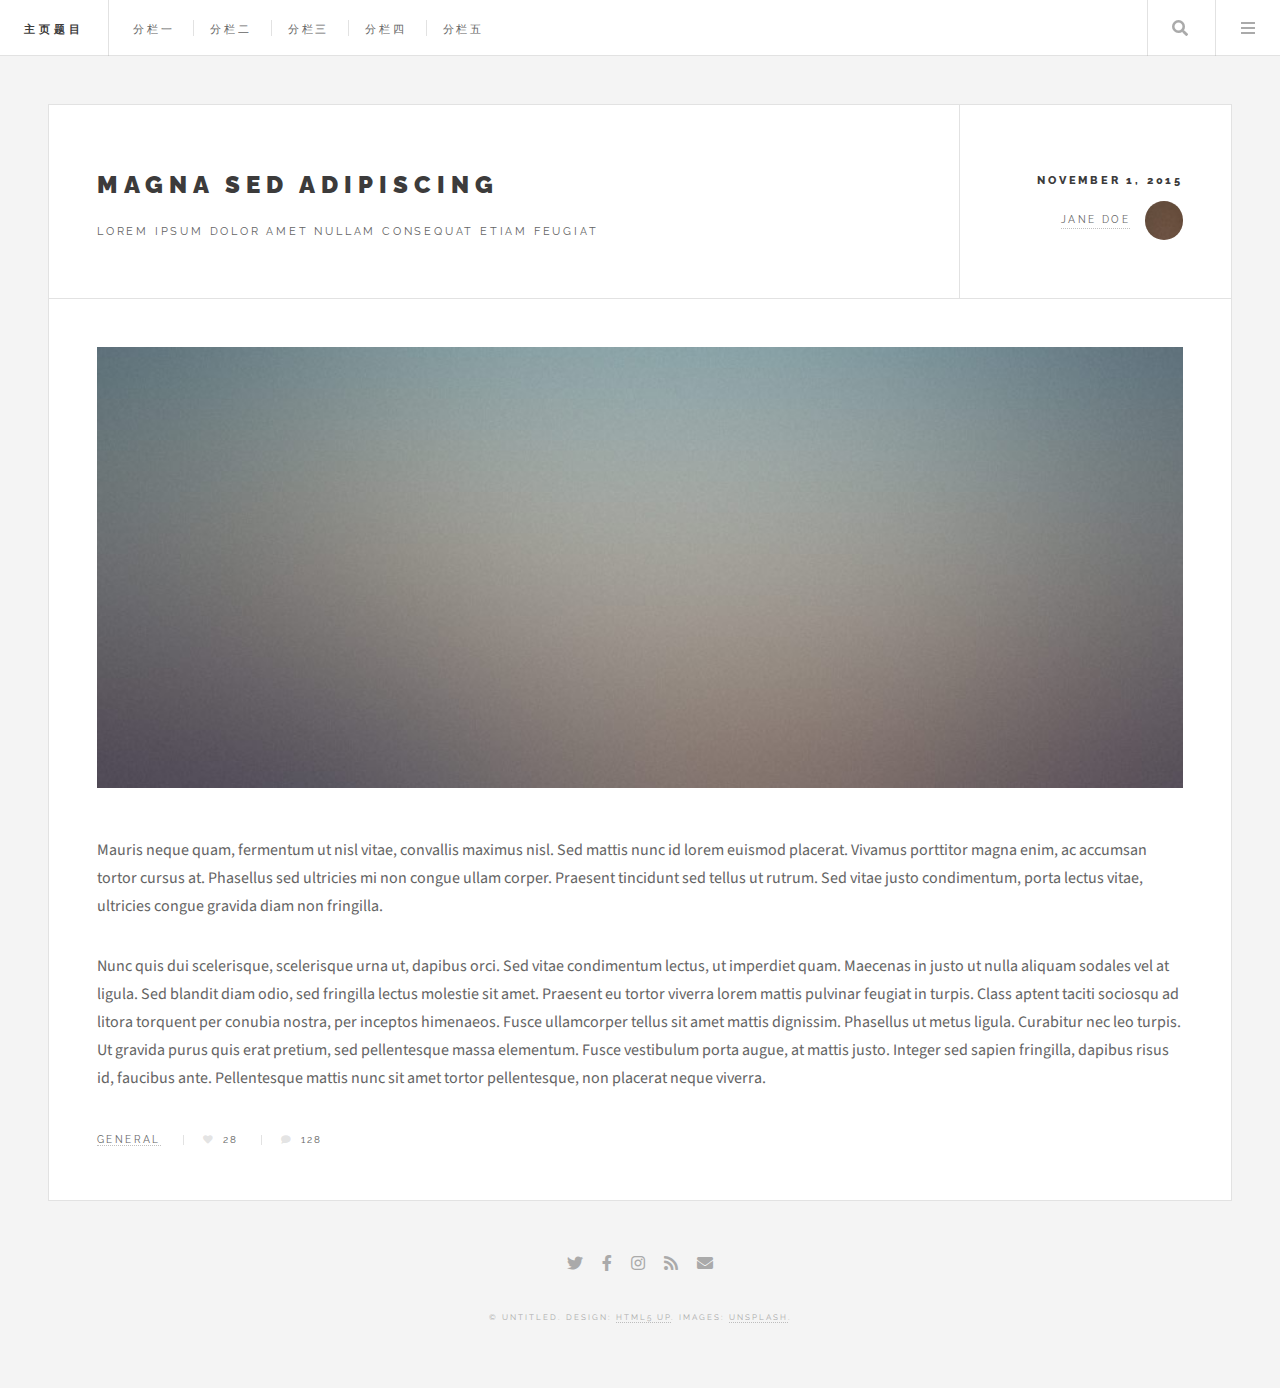
==== commit 29878177: "Chifeng-in" ====
--- a/single.html
+++ b/single.html
@@ -6,7 +6,7 @@
 -->
 <html>
 	<head>
-		<title>Single - Future Imperfect by HTML5 UP</title>
+		<title>网页标题</title>
 		<meta charset="utf-8" />
 		<meta name="viewport" content="width=device-width, initial-scale=1, user-scalable=no" />
 		<link rel="stylesheet" href="assets/css/main.css" />
@@ -14,126 +14,127 @@
 	<body class="single is-preload">
 
 		<!-- Wrapper -->
-			<div id="wrapper">
+		<div id="wrapper">
 
-				<!-- Header -->
-					<header id="header">
-						<h1><a href="index.html">Future Imperfect</a></h1>
-						<nav class="links">
-							<ul>
-								<li><a href="#">Lorem</a></li>
-								<li><a href="#">Ipsum</a></li>
-								<li><a href="#">Feugiat</a></li>
-								<li><a href="#">Tempus</a></li>
-								<li><a href="#">Adipiscing</a></li>
-							</ul>
-						</nav>
-						<nav class="main">
-							<ul>
-								<li class="search">
-									<a class="fa-search" href="#search">Search</a>
-									<form id="search" method="get" action="#">
-										<input type="text" name="query" placeholder="Search" />
-									</form>
-								</li>
-								<li class="menu">
-									<a class="fa-bars" href="#menu">Menu</a>
-								</li>
-							</ul>
-						</nav>
+			<!-- Header -->
+			<header id="header">
+				<h1><a href="index.html/">主页题目</a></h1>
+				<nav class="links">
+					<ul>
+						<li><a href="#">分栏一</a></li>
+						<li><a href="#">分栏二</a></li>
+						<li><a href="#">分栏三</a></li>
+						<li><a href="#">分栏四</a></li>
+						<li><a href="#">分栏五</a></li>
+					</ul>
+				</nav>
+				<!-- Search -->
+				<nav class="main">
+					<ul>
+						<li class="search">
+							<a class="fa-search" href="#search">搜索框尚未投入使用</a>
+							<form id="search" method="get" action="#">
+								<input type="text" name="query" placeholder="Search" />
+							</form>
+						</li>
+						<li class="menu">
+							<a class="fa-bars" href="#menu">Menu</a>
+						</li>
+					</ul>
+				</nav>
+			</header>
+
+			<!-- Menu -->
+			<section id="menu">
+
+				<!-- Search -->
+				<section>
+					<form class="search" method="get" action="#">
+						<input type="text" name="query" placeholder="Search" />
+					</form>
+				</section>
+
+				<!-- Links -->
+				<section>
+					<ul class="links">
+						<li>
+							<a href="#">
+								<h3>Lorem ipsum</h3>
+								<p>Feugiat tempus veroeros dolor</p>
+							</a>
+						</li>
+						<li>
+							<a href="#">
+								<h3>Dolor sit amet</h3>
+								<p>Sed vitae justo condimentum</p>
+							</a>
+						</li>
+						<li>
+							<a href="#">
+								<h3>Feugiat veroeros</h3>
+								<p>Phasellus sed ultricies mi congue</p>
+							</a>
+						</li>
+						<li>
+							<a href="#">
+								<h3>Etiam sed consequat</h3>
+								<p>Porta lectus amet ultricies</p>
+							</a>
+						</li>
+					</ul>
+				</section>
+
+				<!-- Actions -->
+				<section>
+					<ul class="actions stacked">
+						<li><a href="index.html/" class="button large fit">返回主页</a></li>
+					</ul>
+				</section>
+
+			</section>
+
+			<!-- Main -->
+			<div id="main">
+
+				<!-- Post -->
+				<article class="post">
+					<header>
+						<div class="title">
+							<h2>Magna sed adipiscing</h2>
+							<p>Lorem ipsum dolor amet nullam consequat etiam feugiat</p>
+						</div>
+						<div class="meta">
+							<time class="published" datetime="2015-11-01">November 1, 2015</time>
+							<a href="#" class="author"><span class="name">Jane Doe</span><img src="images/avatar.jpg" alt="" /></a>
+						</div>
 					</header>
-
-				<!-- Menu -->
-					<section id="menu">
-
-						<!-- Search -->
-							<section>
-								<form class="search" method="get" action="#">
-									<input type="text" name="query" placeholder="Search" />
-								</form>
-							</section>
-
-						<!-- Links -->
-							<section>
-								<ul class="links">
-									<li>
-										<a href="#">
-											<h3>Lorem ipsum</h3>
-											<p>Feugiat tempus veroeros dolor</p>
-										</a>
-									</li>
-									<li>
-										<a href="#">
-											<h3>Dolor sit amet</h3>
-											<p>Sed vitae justo condimentum</p>
-										</a>
-									</li>
-									<li>
-										<a href="#">
-											<h3>Feugiat veroeros</h3>
-											<p>Phasellus sed ultricies mi congue</p>
-										</a>
-									</li>
-									<li>
-										<a href="#">
-											<h3>Etiam sed consequat</h3>
-											<p>Porta lectus amet ultricies</p>
-										</a>
-									</li>
-								</ul>
-							</section>
-
-						<!-- Actions -->
-							<section>
-								<ul class="actions stacked">
-									<li><a href="#" class="button large fit">Log In</a></li>
-								</ul>
-							</section>
-
-					</section>
-
-				<!-- Main -->
-					<div id="main">
-
-						<!-- Post -->
-							<article class="post">
-								<header>
-									<div class="title">
-										<h2><a href="#">Magna sed adipiscing</a></h2>
-										<p>Lorem ipsum dolor amet nullam consequat etiam feugiat</p>
-									</div>
-									<div class="meta">
-										<time class="published" datetime="2015-11-01">November 1, 2015</time>
-										<a href="#" class="author"><span class="name">Jane Doe</span><img src="images/avatar.jpg" alt="" /></a>
-									</div>
-								</header>
-								<span class="image featured"><img src="images/pic01.jpg" alt="" /></span>
-								<p>Mauris neque quam, fermentum ut nisl vitae, convallis maximus nisl. Sed mattis nunc id lorem euismod placerat. Vivamus porttitor magna enim, ac accumsan tortor cursus at. Phasellus sed ultricies mi non congue ullam corper. Praesent tincidunt sed tellus ut rutrum. Sed vitae justo condimentum, porta lectus vitae, ultricies congue gravida diam non fringilla.</p>
-								<p>Nunc quis dui scelerisque, scelerisque urna ut, dapibus orci. Sed vitae condimentum lectus, ut imperdiet quam. Maecenas in justo ut nulla aliquam sodales vel at ligula. Sed blandit diam odio, sed fringilla lectus molestie sit amet. Praesent eu tortor viverra lorem mattis pulvinar feugiat in turpis. Class aptent taciti sociosqu ad litora torquent per conubia nostra, per inceptos himenaeos. Fusce ullamcorper tellus sit amet mattis dignissim. Phasellus ut metus ligula. Curabitur nec leo turpis. Ut gravida purus quis erat pretium, sed pellentesque massa elementum. Fusce vestibulum porta augue, at mattis justo. Integer sed sapien fringilla, dapibus risus id, faucibus ante. Pellentesque mattis nunc sit amet tortor pellentesque, non placerat neque viverra. </p>
-								<footer>
-									<ul class="stats">
-										<li><a href="#">General</a></li>
-										<li><a href="#" class="icon solid fa-heart">28</a></li>
-										<li><a href="#" class="icon solid fa-comment">128</a></li>
-									</ul>
-								</footer>
-							</article>
-
-					</div>
-
-				<!-- Footer -->
-					<section id="footer">
-						<ul class="icons">
-							<li><a href="#" class="icon brands fa-twitter"><span class="label">Twitter</span></a></li>
-							<li><a href="#" class="icon brands fa-facebook-f"><span class="label">Facebook</span></a></li>
-							<li><a href="#" class="icon brands fa-instagram"><span class="label">Instagram</span></a></li>
-							<li><a href="#" class="icon solid fa-rss"><span class="label">RSS</span></a></li>
-							<li><a href="#" class="icon solid fa-envelope"><span class="label">Email</span></a></li>
+					<span class="image featured"><img src="images/pic01.jpg" alt="" /></span>
+					<p>Mauris neque quam, fermentum ut nisl vitae, convallis maximus nisl. Sed mattis nunc id lorem euismod placerat. Vivamus porttitor magna enim, ac accumsan tortor cursus at. Phasellus sed ultricies mi non congue ullam corper. Praesent tincidunt sed tellus ut rutrum. Sed vitae justo condimentum, porta lectus vitae, ultricies congue gravida diam non fringilla.</p>
+					<p>Nunc quis dui scelerisque, scelerisque urna ut, dapibus orci. Sed vitae condimentum lectus, ut imperdiet quam. Maecenas in justo ut nulla aliquam sodales vel at ligula. Sed blandit diam odio, sed fringilla lectus molestie sit amet. Praesent eu tortor viverra lorem mattis pulvinar feugiat in turpis. Class aptent taciti sociosqu ad litora torquent per conubia nostra, per inceptos himenaeos. Fusce ullamcorper tellus sit amet mattis dignissim. Phasellus ut metus ligula. Curabitur nec leo turpis. Ut gravida purus quis erat pretium, sed pellentesque massa elementum. Fusce vestibulum porta augue, at mattis justo. Integer sed sapien fringilla, dapibus risus id, faucibus ante. Pellentesque mattis nunc sit amet tortor pellentesque, non placerat neque viverra. </p>
+					<footer>
+						<ul class="stats">
+							<li><a href="#">General</a></li>
+							<li><a href="#" class="icon solid fa-heart">28</a></li>
+							<li><a href="#" class="icon solid fa-comment">128</a></li>
 						</ul>
-						<p class="copyright">&copy; Untitled. Design: <a href="http://html5up.net">HTML5 UP</a>. Images: <a href="http://unsplash.com">Unsplash</a>.</p>
-					</section>
+					</footer>
+				</article>
 
 			</div>
+
+			<!-- Footer -->
+			<section id="footer">
+				<ul class="icons">
+					<li><a href="#" class="icon brands fa-twitter"><span class="label">Twitter</span></a></li>
+					<li><a href="#" class="icon brands fa-facebook-f"><span class="label">Facebook</span></a></li>
+					<li><a href="#" class="icon brands fa-instagram"><span class="label">Instagram</span></a></li>
+					<li><a href="#" class="icon solid fa-rss"><span class="label">RSS</span></a></li>
+					<li><a href="#" class="icon solid fa-envelope"><span class="label">Email</span></a></li>
+				</ul>
+				<p class="copyright">&copy; Untitled. Design: <a href="http://html5up.net">HTML5 UP</a>. Images: <a href="http://unsplash.com">Unsplash</a>.</p>
+			</section>
+
+		</div>
 
 		<!-- Scripts -->
 			<script src="assets/js/jquery.min.js"></script>
--- a/assets/css/main.css
+++ b/assets/css/main.css
@@ -2628,6 +2628,7 @@
 		display: -webkit-flex;
 		display: -ms-flex;
 		display: flex;
+		/* ��ͬ������ں˵ĵ��Բ��� */
 		-moz-flex-direction: column-reverse;
 		-webkit-flex-direction: column-reverse;
 		-ms-flex-direction: column-reverse;
